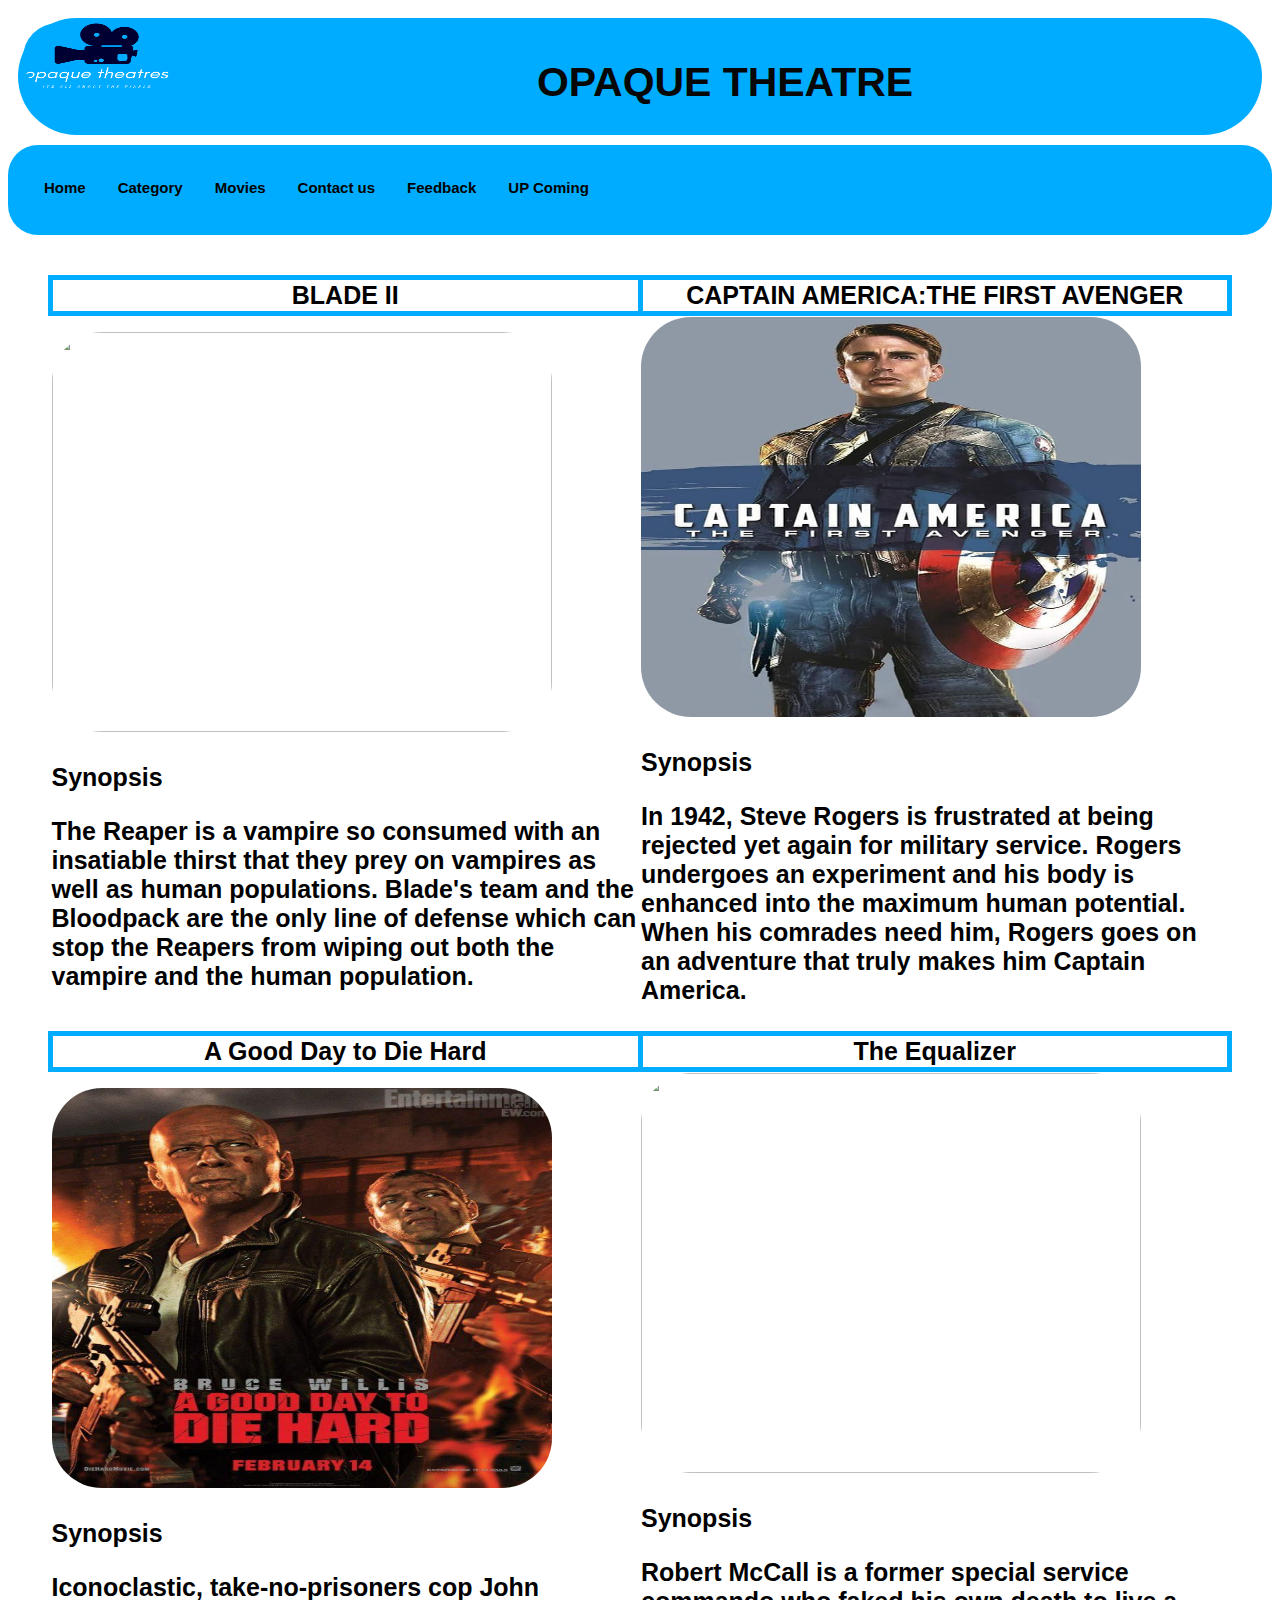
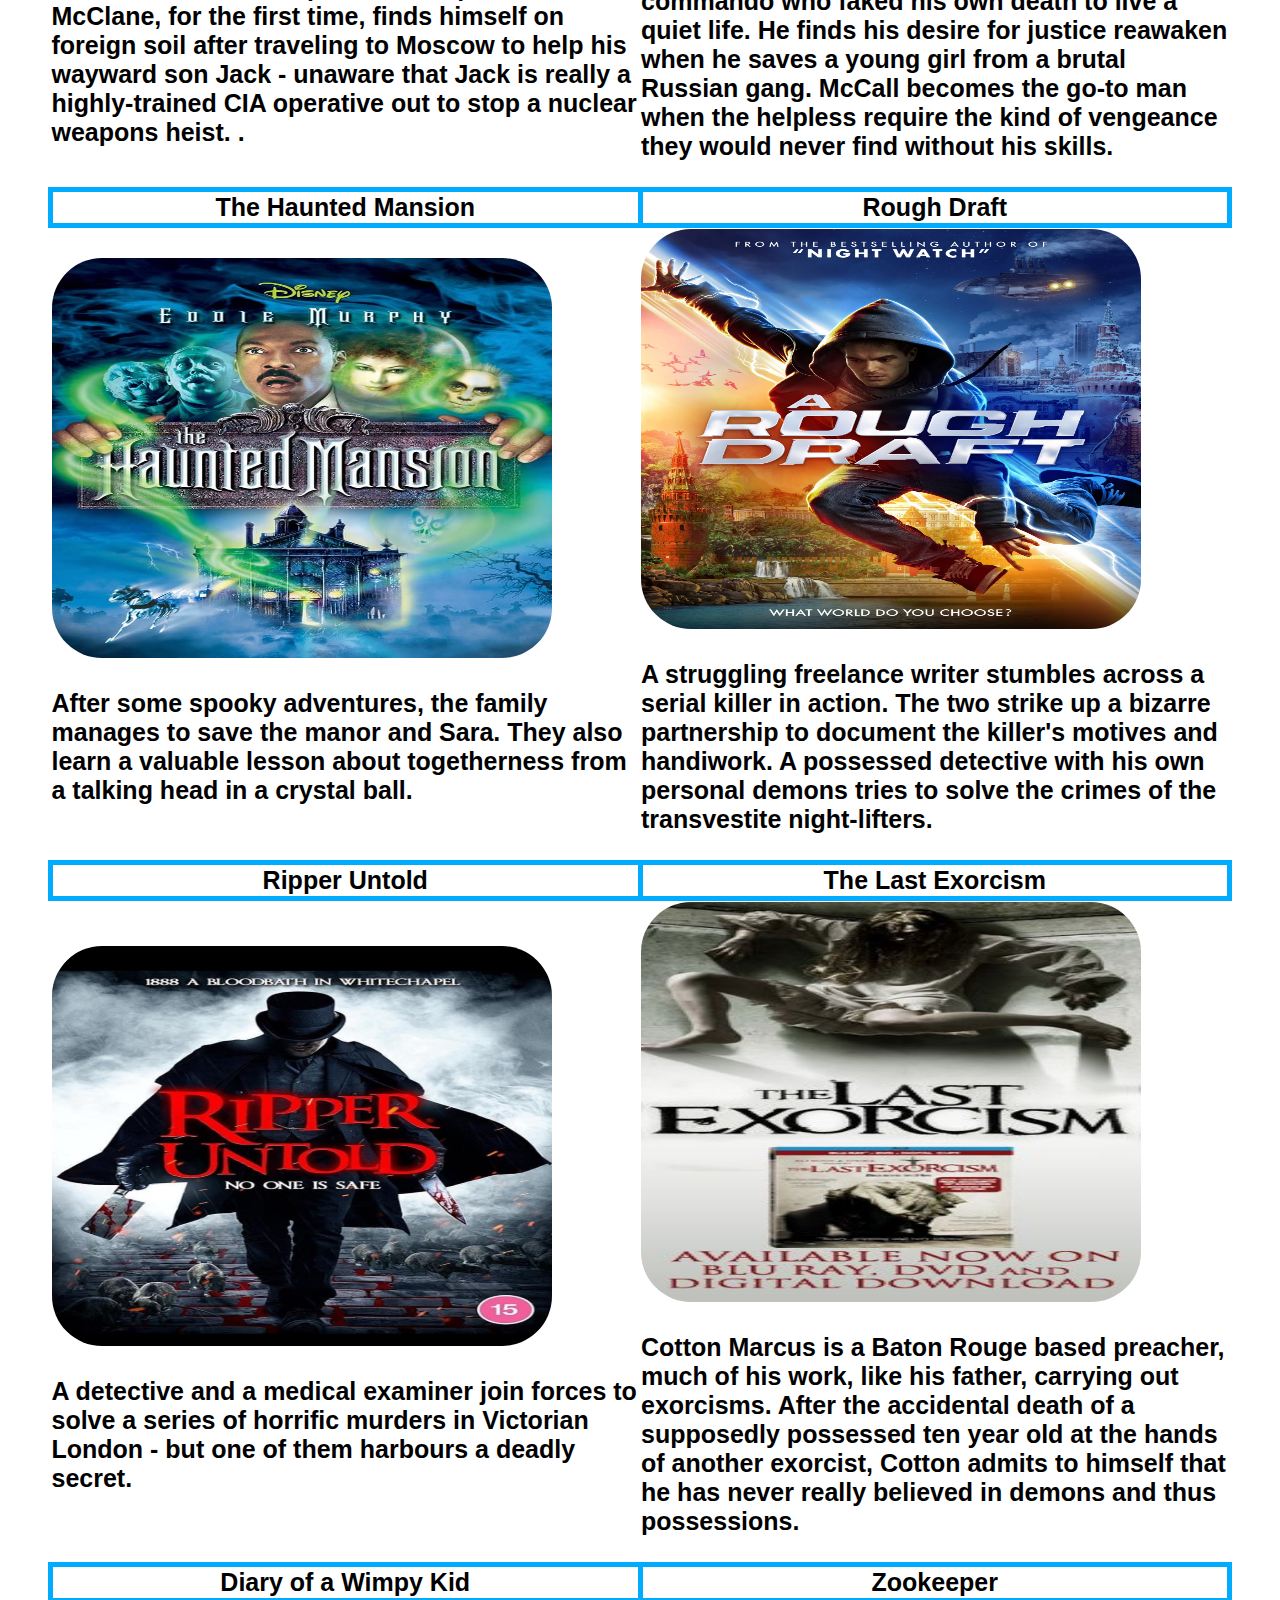
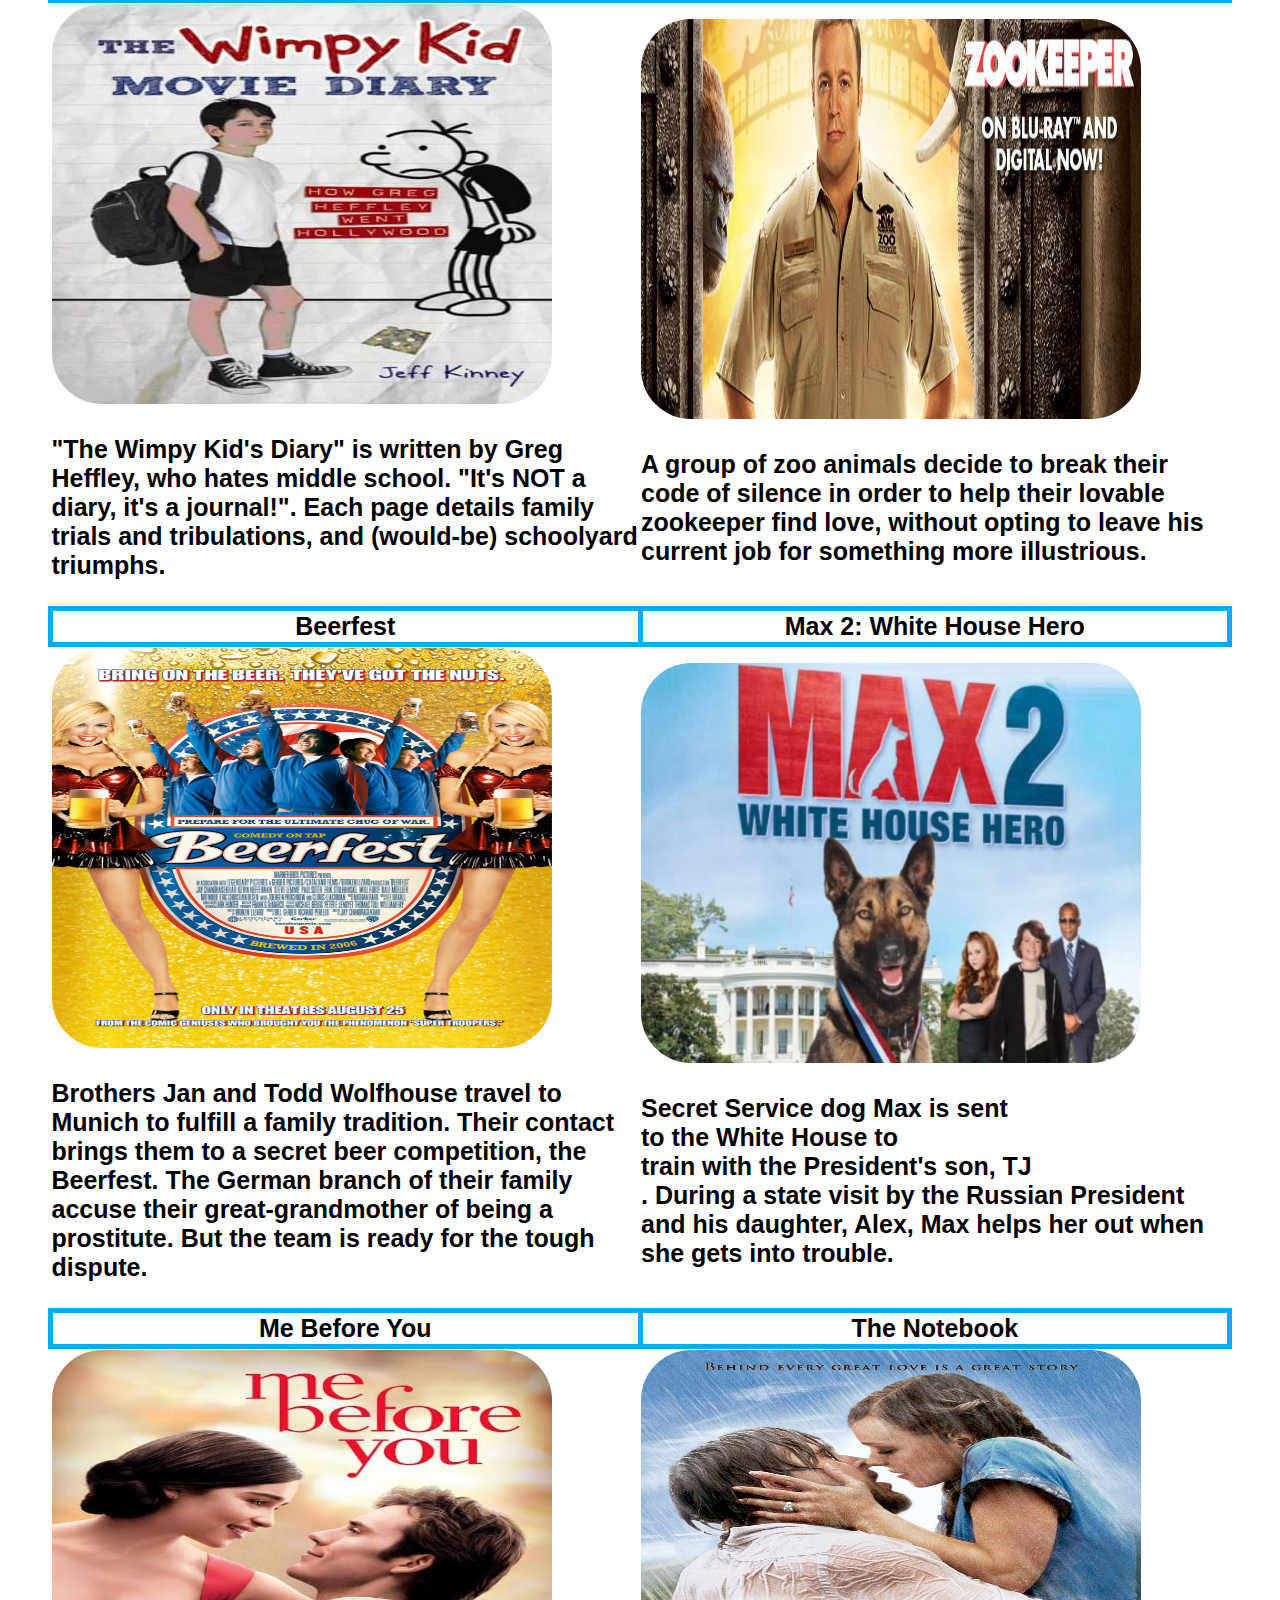
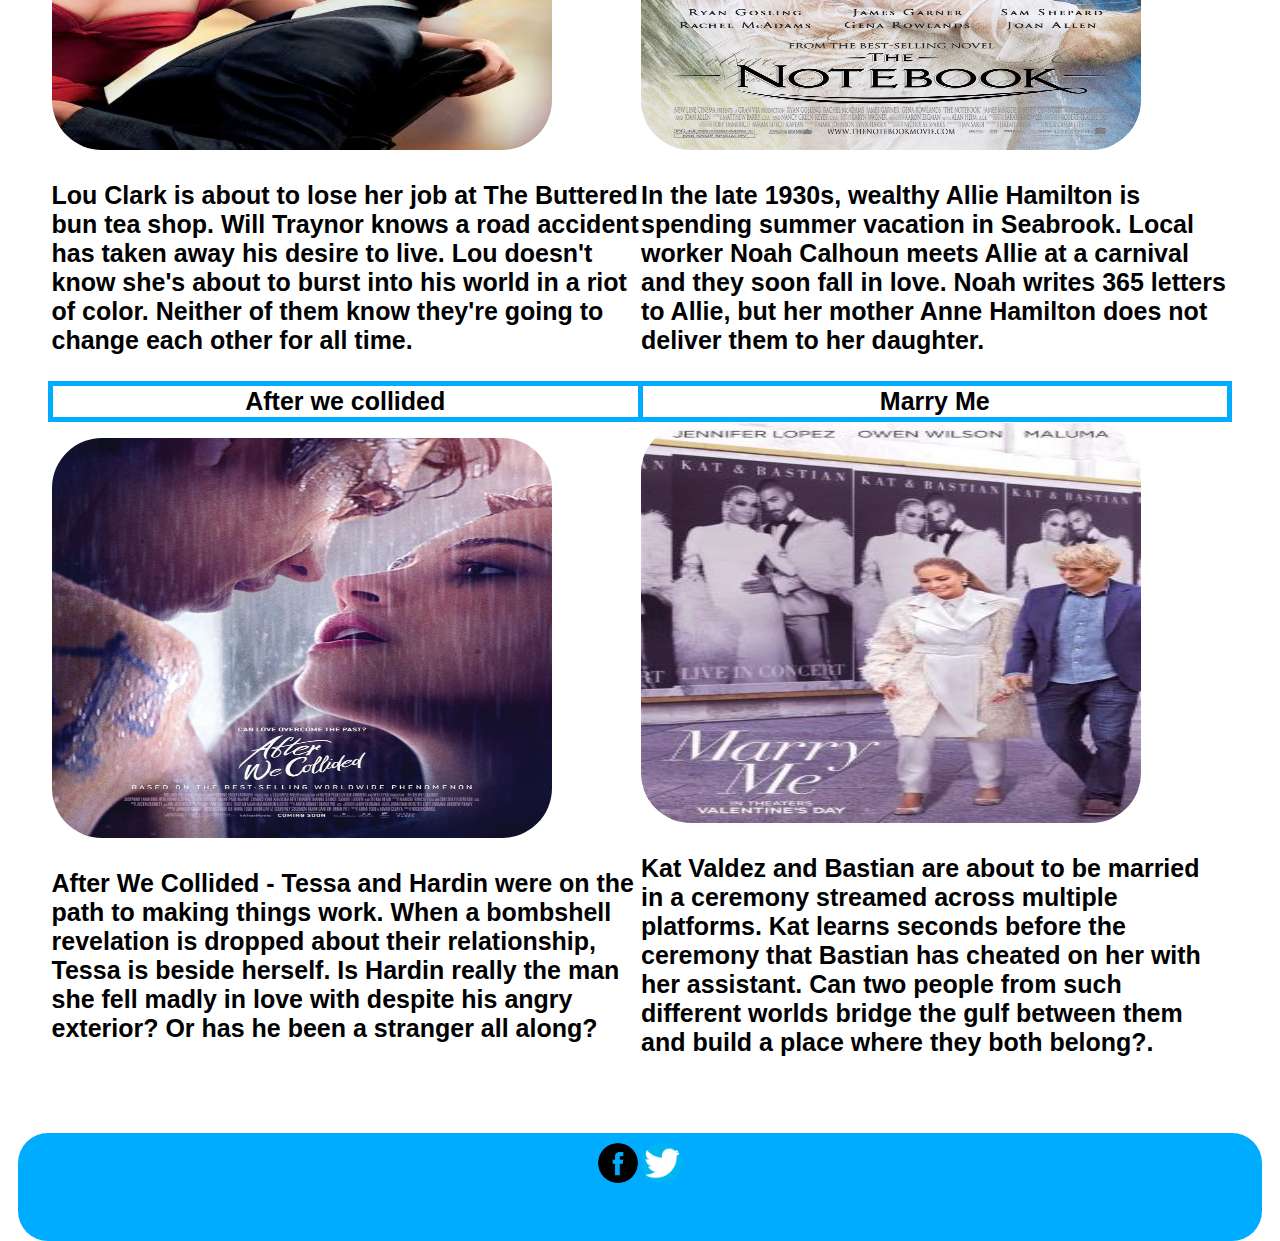
==== movies.html @ a6420049 "Add files via upload" ====
<!DOCTYPE html>
<html>
<head>
    <link rel="stylesheet" href="flexbox.css">
   <title></title>
   <link rel="icon" type="image/x-icon" href="favicon.ico">
   <meta charset="utf-8">
<meta name="viewport" content="width=device-width, initial-scale=1">
</head>

<body>
    <div class="header">
       
        <div class="logo">
            <img src="cover.png" type="img/png"width="160px"height="70px">
        </div>
        <h3><b> OPAQUE THEATRE</b></h3>
        
    </div>
    
    

    <div class="nav">
        <ul>
            <li><a class="active" href="index.html">Home</a></li>
        
            <li><a href="Category.html">Category</a></li>
            <li><a href="movies.html">Movies</a></li>
            <li><a href="Contact us.html" >Contact us</a></li>
            <li><a href="feedback.html" >Feedback</a></li>
            <li><a href="UPCOMING.HTML">UP Coming</a></li>
           
           
      </ul>
    </div>
<main>
    
    <table style="width:100%">
        <tr>
            <th>BLADE II</th>
            <th>CAPTAIN AMERICA:THE FIRST AVENGER</th>
            </tr>
            <tr>
            
                <td>
               
                    <img 
                    src="Blade.jpg" width="500"height="400">
                <p>Synopsis</p>
                    <p>The Reaper is a vampire so consumed with an insatiable 
                        thirst that they prey on vampires as well as human populations.
                         Blade's team and the Bloodpack are the only line of defense
                          which can stop the Reapers from wiping out both the vampire 
                          and the human population.</p>
                
                </td>
                <td>
                    <img 
                src="captain america.jpg" width="500"height="400">
                <p>Synopsis</p>
                   <p>In 1942, Steve Rogers is frustrated at being rejected yet again for military service. 
                       Rogers undergoes an experiment and his body is enhanced into the maximum human potential. 
                       When his comrades need him, Rogers goes on an adventure that truly makes him Captain America.</p>
               
                </td>
            
                
            </tr>
            
            <tr>
            <th>A Good Day to Die Hard</th>
            <th>The Equalizer</th>
            </tr>
            
            <tr>
            
                <td>
                    <img 
                    src="diehard.jpg" width="500"height="400">
                <p>Synopsis</p>
                <p>Iconoclastic, take-no-prisoners cop John McClane, for the first time, finds
                    himself on foreign soil after traveling to Moscow to help his wayward son Jack -
                    unaware that Jack is really a highly-trained CIA operative out to stop a nuclear weapons heist.
                     .</p>
                
                </td>
                <td>
                    <img 
                src="Equalizer.jpg" width="500"height="400">
                </video>
                <p>Synopsis</p>
                <p>Robert McCall is a former special service commando who faked his own death to live a quiet life.
                     He finds his desire for justice reawaken when he saves a young girl from a brutal Russian gang. 
                    McCall becomes the go-to man when the helpless require the kind of vengeance they would never
                     find without his skills.</p>
               
                </td>
            
                
            </tr>
            
            <tr>
                <th>The Haunted Mansion</th>
                <th>Rough Draft</th>
            
                </tr>
                <tr>
                
                    <td>
                        <img 
                        src="haunted mansion.jpg" width="500"height="400">
                    <p>After some spooky adventures,
                         the family manages to save the
                          manor and Sara. They also learn
                           a valuable lesson about togetherness 
                           from a talking head in a crystal ball.</p>
                    
                    </td>
                    <td>
                         <img 
                        src="rough-draft-scaled.jpg" width="500"height="400">
                    <p>A struggling freelance writer stumbles across a serial killer in action.
                        The two strike up a bizarre partnership to document the killer's motives
                         and handiwork. A possessed detective with his own personal demons tries
                          to solve the crimes of the transvestite night-lifters.</p>
                    
                    </td>
                
                    
                </tr>
                
                <tr>
                <th>Ripper Untold</th>
                <th>The Last Exorcism</th>
                </tr>
                
                <tr>
                
                    <td>
                        <img 
                        src="Ripper Untold.jpg" width="500"height="400">
                    <p>A detective and a medical examiner join forces 
                        to solve a series of horrific murders in Victorian London
                         - but one of them harbours a deadly secret.</p>
                    
                    </td>
                    <td>
                        <img 
                        src="The Last Exorcism.jpg" width="500"height="400">
                    <p>Cotton Marcus is a Baton Rouge based preacher,
                         much of his work, like his father, carrying out exorcisms.
                          After the accidental death of a supposedly possessed ten year
                           old at the hands of another exorcist, Cotton admits to himself
                            that he has never really believed in demons and thus possessions.
    
                    </p>
                    
                    </td>
                
                    
                </tr>
                
        <tr>
            <th>Diary of a Wimpy Kid</th>
            <th>Zookeeper</th>
        
            </tr>
            <tr>
            
                <td>
                    <img 
                    src="diary of the wimpy kid.jpg" width="500"height="400">
                <p>"The Wimpy Kid's Diary" is written by Greg Heffley, who hates middle school. 
                    "It's NOT a diary, it's a journal!".
                     Each page details family trials and tribulations, and (would-be) schoolyard triumphs.</p>
                
                </td>
                <td>
                    <img 
                    src="zookeeper.jpg" width="500"height="400">
                <p>A group of zoo animals decide to break their code of silence in order to help their lovable zookeeper find love,
                     without opting to leave his current job for something more illustrious.</p>
                
                </td>
            
                
            </tr>
            
            <tr>
            <th>Beerfest</th>
            <th>Max 2: White House Hero</th>
            </tr>
            
            <tr>
            
                <td>
                    <img 
                    src="beerfest.jpg" width="500"height="400">
                <p>Brothers Jan and Todd Wolfhouse travel to Munich to fulfill a family tradition.
                     Their contact brings them to a secret beer competition, the Beerfest. 
                     The German branch of their family accuse their great-grandmother of being a prostitute. 
                     But the team is ready for the tough dispute.</p>
                
                </td>
                <td>
                    <img 
                    src="Max 2 White House Hero.jpg" width="500"height="400">
                <p>Secret Service dog Max is sent<br> to the White House to <br>train with the President's son, TJ<br>.
                    During a state visit by the Russian President and his daughter, Alex, Max helps her out when she gets into trouble.</p>
                
                </td>
            
                
            </tr>
            <tr>
                <th>Me Before You</th>
                <th>The Notebook</th>
            
                </tr>
                <tr>
                
                    <td>
                        <img 
                        src="me before you.jpg" width="500"height="400">
                    <p>Lou Clark is about to lose her job at The Buttered bun tea shop. Will Traynor knows a road accident has taken away his desire to live. Lou doesn't know she's about to burst into his world in a riot of color. Neither of them know they're going to change each other for all time.</p>
                  
                    </td>
                    <td>
                        <img 
                    src="notebook.jpg" width="500"height="400">
                       <p> In the late 1930s, wealthy Allie Hamilton is spending summer vacation in Seabrook. Local worker Noah Calhoun meets Allie at a carnival and they soon fall in love. Noah writes 365 letters to Allie, but her mother Anne Hamilton does not deliver them to her daughter.</p>
                    </td>
                
                    
                </tr>
                
                <tr>
                <th>After we collided</th>
                <th>Marry Me</th>
                </tr>
                
                <tr>
                
                    <td>
                        <img 
                        src="after we collided.jpg" width="500"height="400">
                        <p>After We Collided - Tessa and Hardin were on the path to making things work.
                         When a bombshell revelation is dropped about their relationship, Tessa is beside herself. 
                         Is Hardin really the man she fell madly in love with despite his angry exterior?
                          Or has he been a stranger all along?</p>
                   
                    </td>
                    <td>
                        <img 
                        src="Marry me.jpg" width="500"height="400">
                        <p>Kat Valdez and Bastian are about to be married in a ceremony streamed across multiple platforms. 
                        Kat learns seconds before the ceremony that Bastian has cheated on her with her assistant.
                         Can two people from such different worlds bridge the gulf between them and build a place where they both belong?.</p>
                   
                    </td>
                
                    
                </tr>
                
            
            
        </Table>

</main>
<footer>
    <a href="https://www.facebook.com/movies/"><img src="facebookicon.png" alt="Facebook" width= "40px" height= "40px"></a>
    <a href="https://twitter.com/"><img src="twittericon.png" alt="Twitter" width= "40px" height= "40px"></a>
   
</footer>

</body>
</html>
---- flexbox.css ----
*{
    box-sizing: border-box;
    border-top-left-radius: 2em;
    border-top-right-radius: 2em;
    border-bottom-left-radius: 2em;
    border-bottom-right-radius: 2em;
}
body{
    height: 100vh;
    font-size: 10px;
    display:grid;
    flex-direction: column;
    font-family: Arial, Helvetica, sans-serif;
    font-size: 25px;
    
    }
h1{
  text-align: center;
  font-weight: bold;
}
p{
  font-size: 25px;
}

    

/*styling the table*/
table {

  border-spacing:auto;
  border-collapse: collapse ;
  font-size: 25px;
}
th{ border: solid 5px #00acff;
  width: 6px;
  white-space:normal;
  text-align: center;
 
}



/* Style the header */
.header {
    height: 13vh;
    width: auto;
    margin: 10px;
   
    background-color: #00acff;
    text-align: center;
    font-size: 35px;
    color: #070707;
  
}
.logo{
  position: relative;
  float: left;
  margin: 5px;
}

ul {
  width: auto;
    list-style-type: none;
    margin: 10px;
    padding: 10px;
    overflow: visible;
    background-color:#00acff;
  }

  /* Style the navigation bar */
  li {
    float: left;
  }
  
  .li.right {
    float: right;
  }
  
  li a {
    display: block;
    color: #020202;
    text-align: center;
    font-weight: bolder;
    padding: 14px 16px;
    text-decoration: none;
  }
  
  li a:hover {
    background-color: #e7130c;
  }

  

    /* Dropup Button upcoming*/
.dropbtn.main {
  background-color:#00acff;
  color: white;
  padding: 16px;
  font-size: 16px;
  border: none;
}

/* The container <div> - needed to position the dropup content */
.dropup {
  position: relative;
  display: inline-block;
}

/* Dropup content (Hidden by Default) */
.dropup-content {
  display: none;
  position: relative;
  bottom: 50px;
  background-color: #f1f1f1;
  min-width: 160px;
  box-shadow: 0px 8px 16px 0px rgba(0,0,0,0.2);
  z-index: 1;
}
/* Show the dropup menu on hover */
.dropup:hover .dropup-content {
  display:contents;
  background-color: #f9f9f9;
}
/* Style the navigation menu */
.nav {
    
    height: 10vh;
    width: auto;
    margin: 10x;
    background: #00acff;
    color: rgb(10, 8, 8);
    text-align: center right;
    font-size: 15px;
}

/* style main content section */
main{
    height:fit-content;
    width: auto;
    margin: 20px;
    padding: 20px;
    text-align: left;
    font-size: 25px;
    font-weight: bold;
}
footer {
    height: 12vh;
  background-color: #00acff;
  margin: 10px;
    padding: 10px;
  text-align: center;
  color: whitesmoke;
  text-align: center;
  font-size: 15px;
}

video {
  width: 100%;
  height: 100%;
  object-fit: fill;
}

.container {
  
  background-color: #00acff;
  padding: 20px;
} 

input[type=text], select, textarea {
  width: 100%;
  padding: 12px;
  border: 1px solid #ccc;
  
  margin-top: 6px;
  margin-bottom: 16px;
  resize: vertical;
}

input[type=submit] {
  background-color: #04AA6D;
  color: white;
  padding: 12px 20px;
  
  cursor: pointer;
}

input[type=submit]:hover {
  background-color: #45a049;
}
button{
  width: 200px;
  padding: 15px 0;
  text-align: center;
  margin: 20px 10px;
  border-radius: 25px;
  font-weight: bold;
  border: 2px solid lightblue;
  background: transparent;
  color: rgb(199, 6, 6);
  cursor: pointer;
  position: relative;
  overflow: hidden;
}
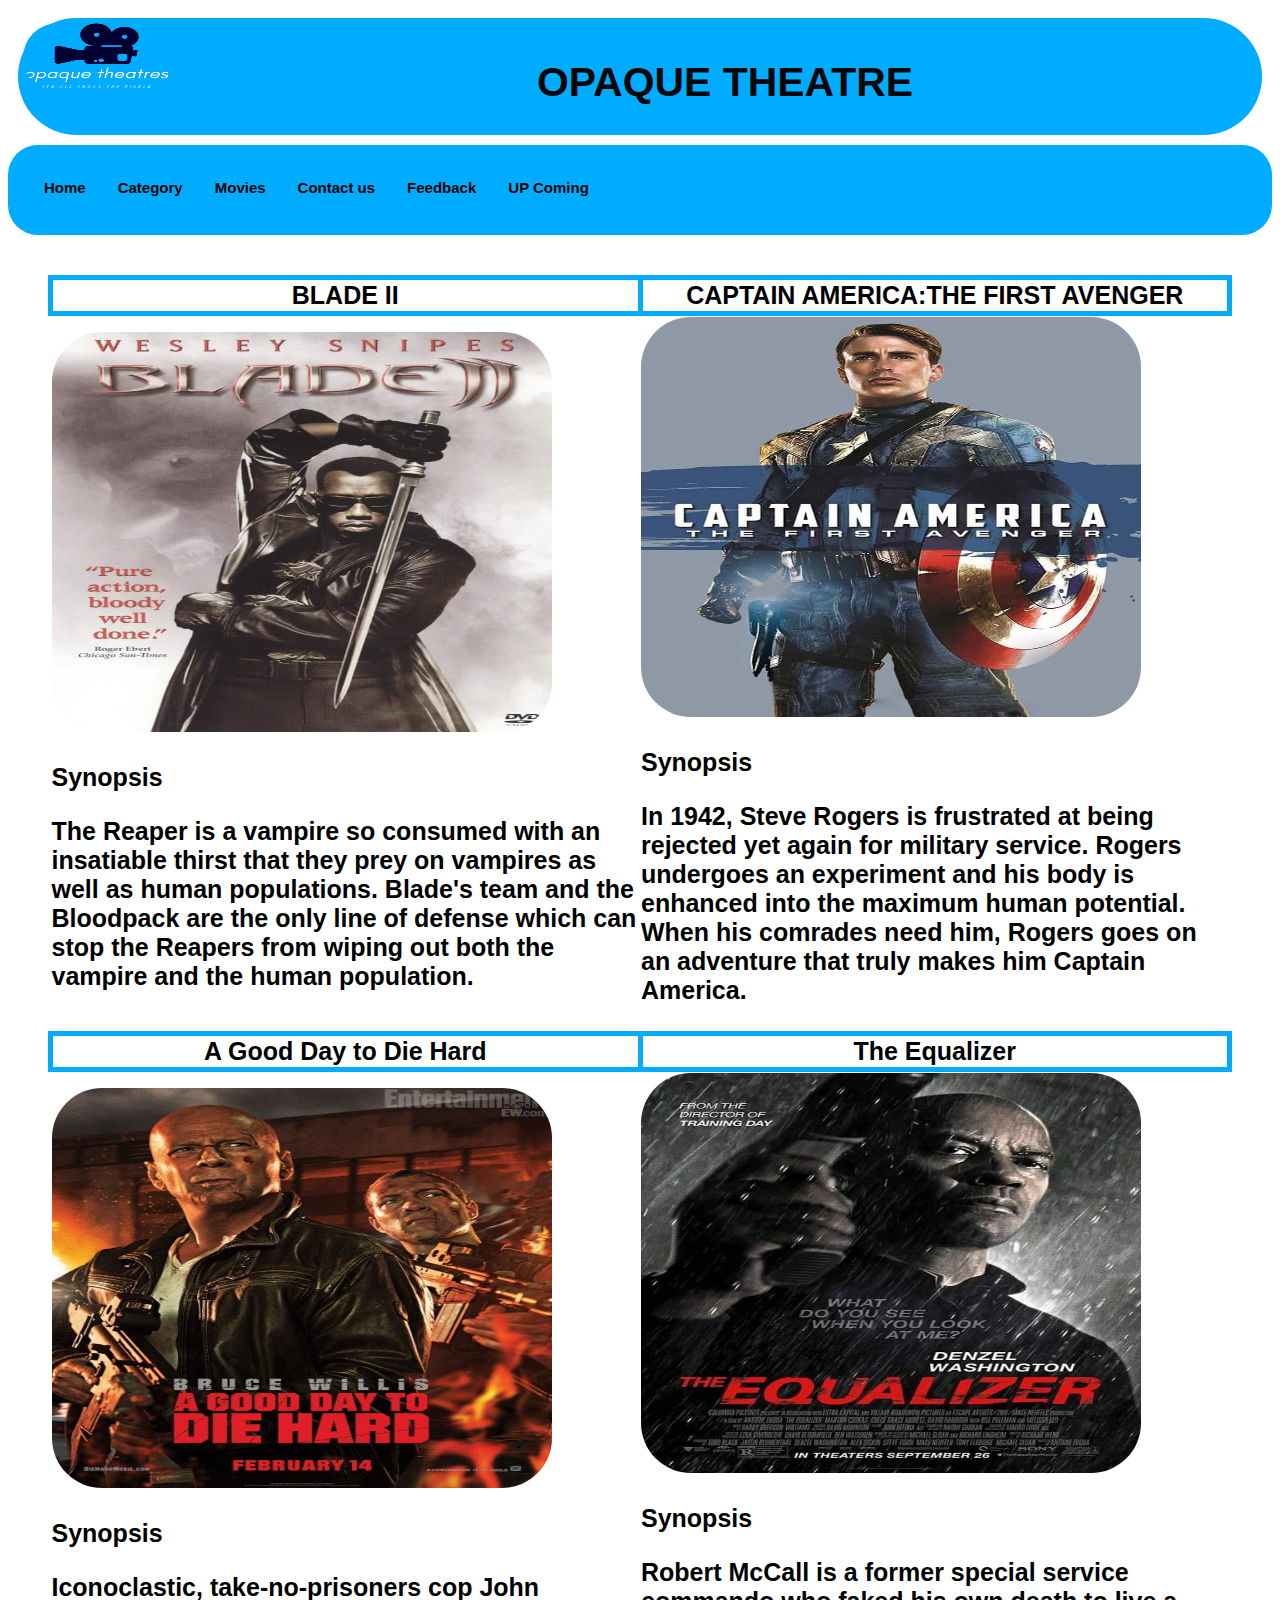
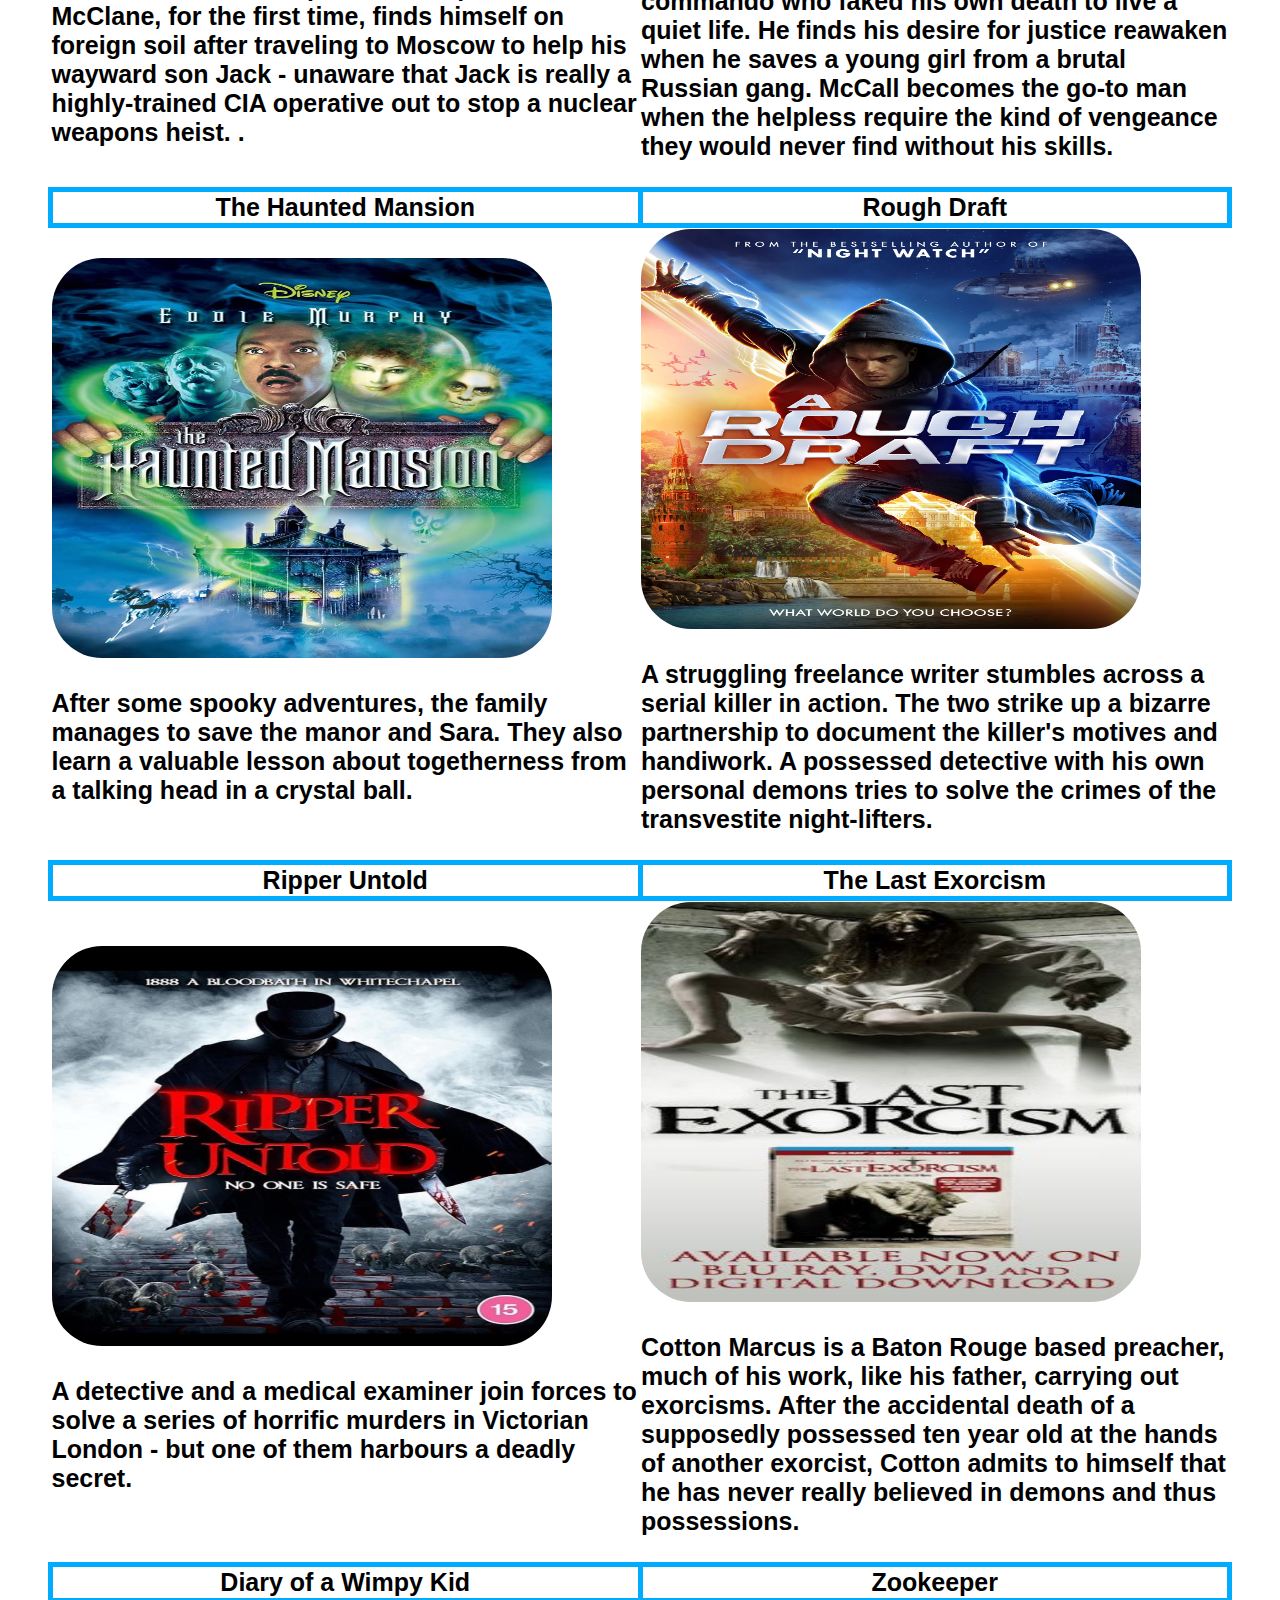
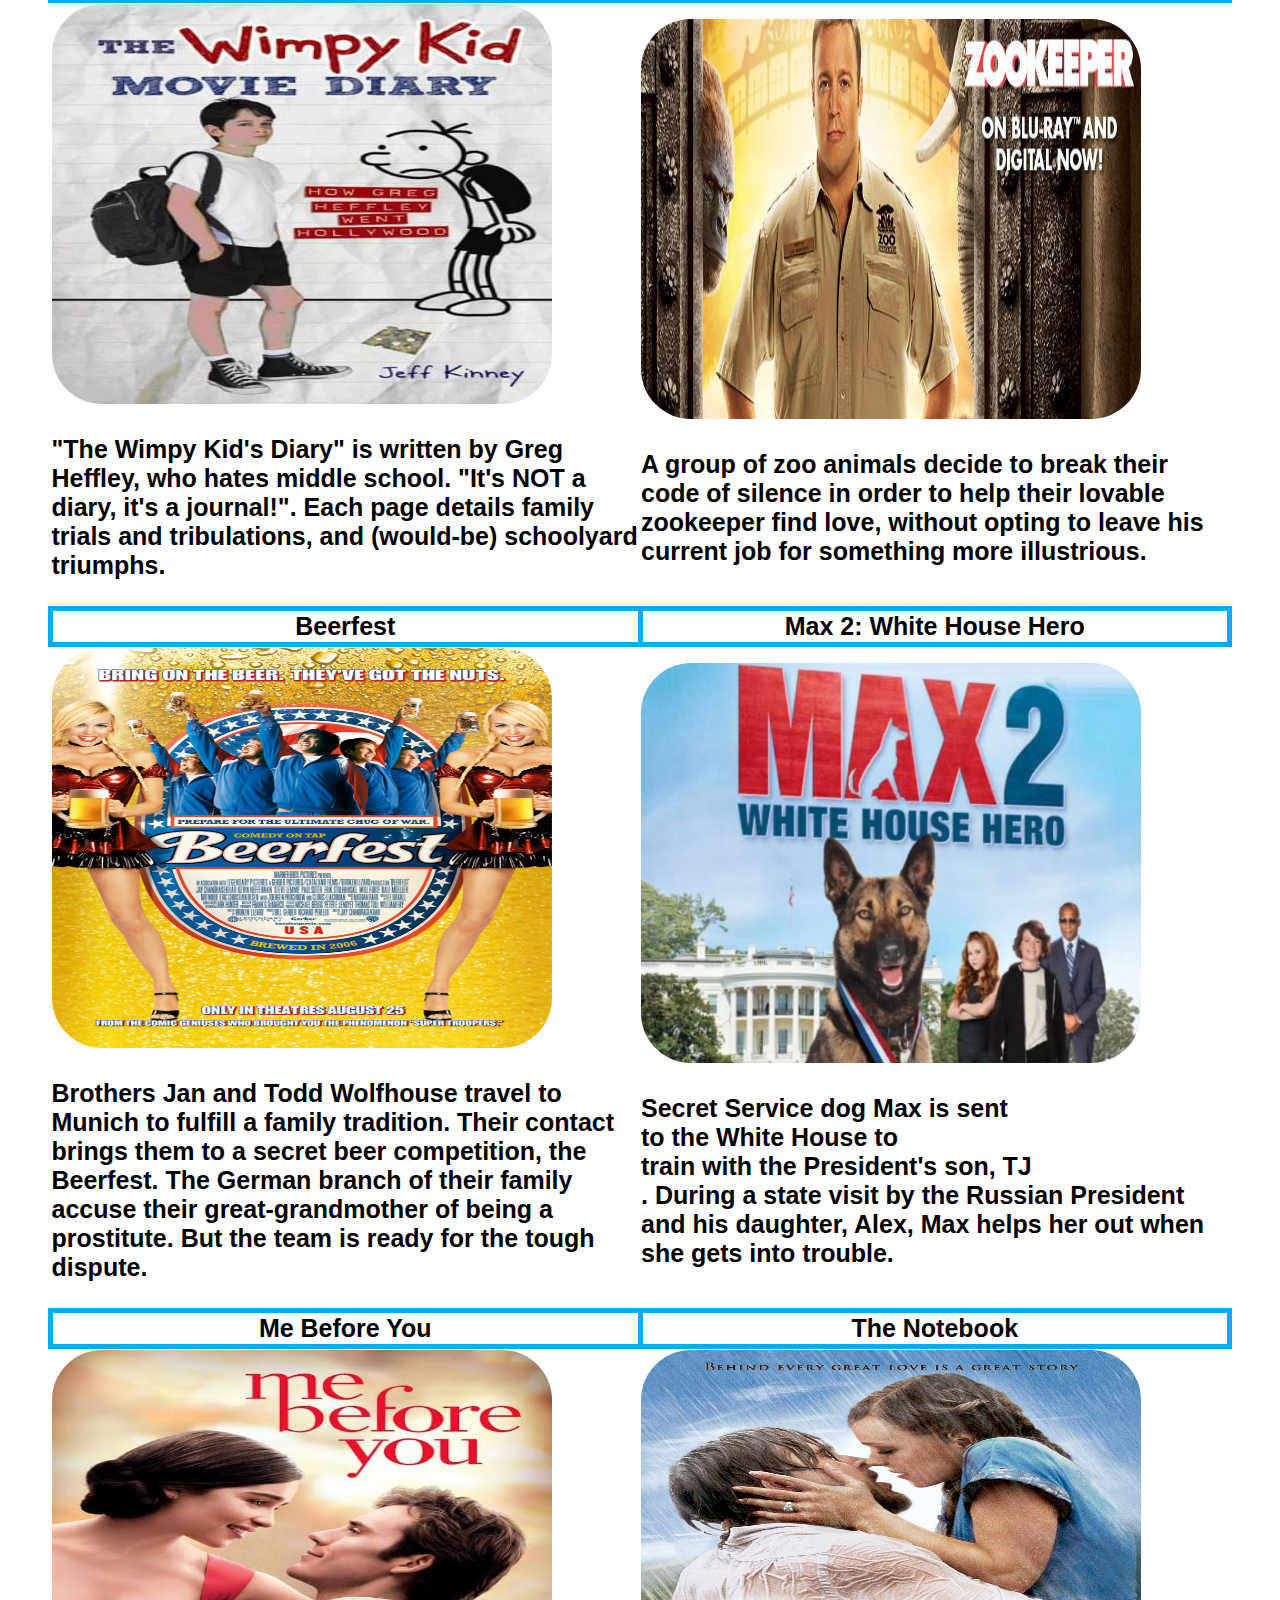
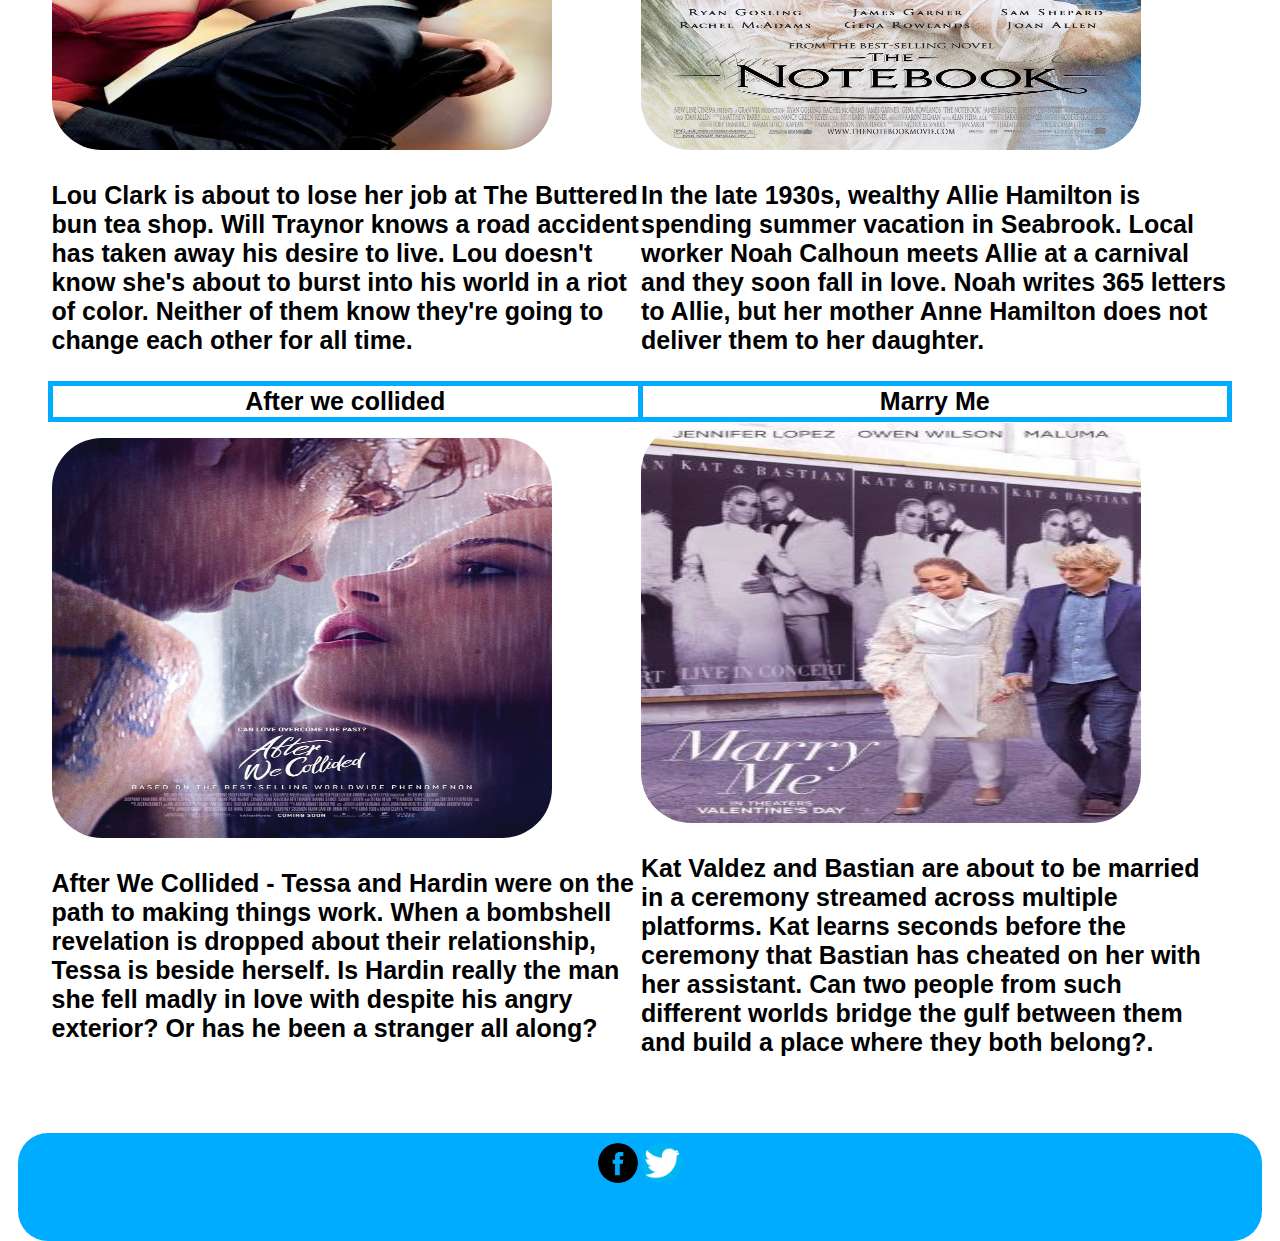
==== commit 18ebaafe: "Add files via upload" ====
--- a/movies.html
+++ b/movies.html
@@ -45,7 +45,7 @@
                 <td>
                
                     <img 
-                    src="Blade.jpg" width="500"height="400">
+                    src="blade.jpg" width="500"height="400">
                 <p>Synopsis</p>
                     <p>The Reaper is a vampire so consumed with an insatiable 
                         thirst that they prey on vampires as well as human populations.
@@ -86,7 +86,7 @@
                 </td>
                 <td>
                     <img 
-                src="Equalizer.jpg" width="500"height="400">
+                src="equalizer.jpg" width="500"height="400">
                 </video>
                 <p>Synopsis</p>
                 <p>Robert McCall is a former special service commando who faked his own death to live a quiet life.
--- a/flexbox.css
+++ b/flexbox.css
@@ -201,12 +201,22 @@
   position: relative;
   overflow: hidden;
 }
-
-
-
-
-
-
-
-
-
+@media screen and (max-width: 1200px){
+    article{
+        flex: 0 0 calc(50% - 30px);
+    }
+}
+
+@media screen and (max-width: 768px){
+    article{
+        flex: 0 0 100%
+    }
+
+
+
+
+
+
+
+
+
